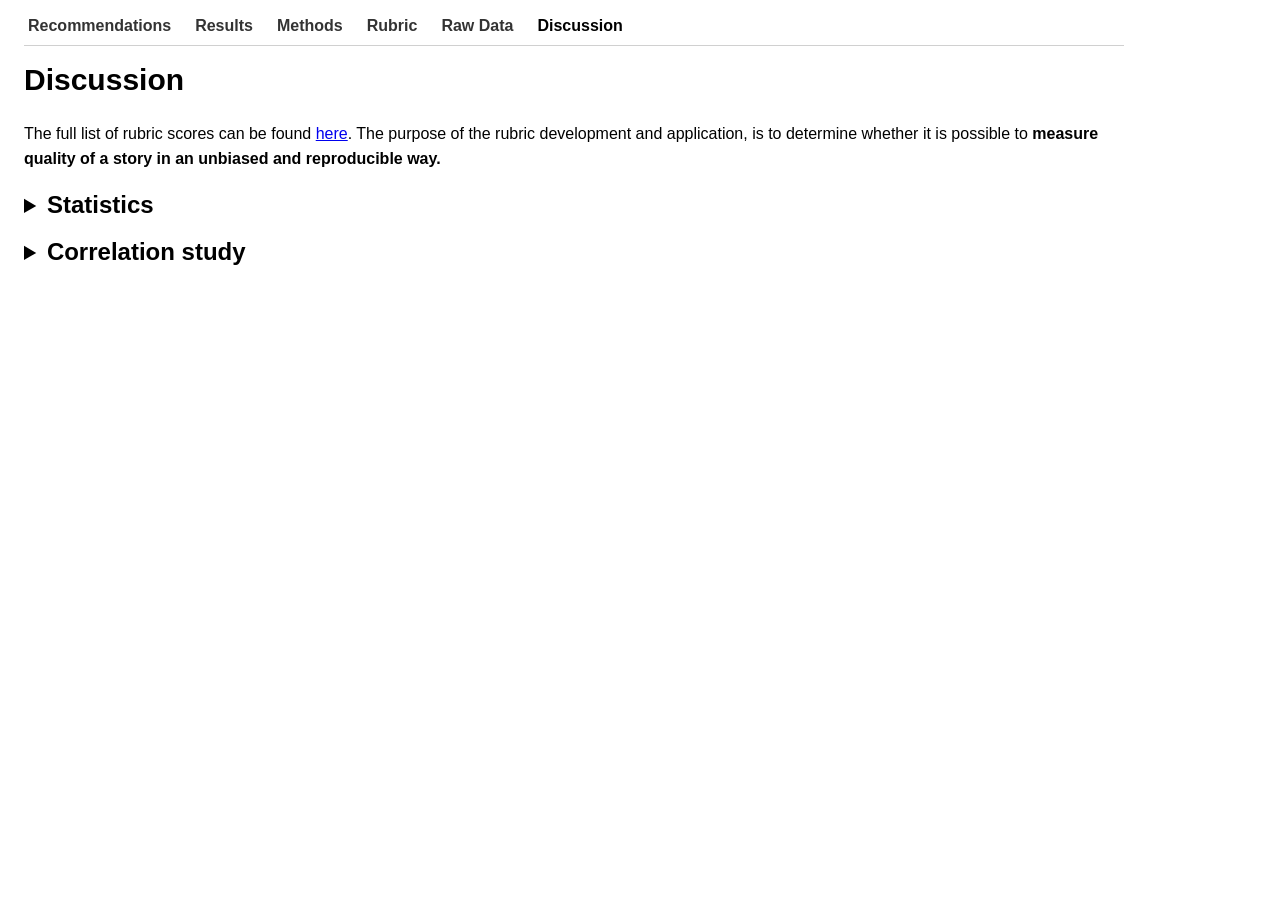
==== Discussion/index.html @ 7ea9ff8e "stats" ====
<!DOCTYPE html>
<html lang="en">
<head>
  <meta charset="utf-8">
  <meta name="viewport" content="width=device-width, initial-scale=1">
  <title>Discussion</title>

  <style>
    body {
      font-family: "Segoe UI", Arial, sans-serif;
      margin: 1.5rem;
      color: #000;
      line-height: 1.55;
      max-width: 1100px;
    }

    h1, h2, h3, h4 {
      line-height: 1.2;
    }

    h1 {
      margin-top: 0;
      margin-bottom: 1rem;
      font-size: 20px;
      font-weight: 700;
    }

    h2 {
      margin-top: 2rem;
      border-bottom: 1px solid #e5e5e5;
      padding-bottom: 0.25rem;
      font-size: 16px;
      font-weight: 700;
    }

    h1:first-of-type {
      font-size: 30px;
      font-weight: 700;
      margin-bottom: 1.5rem;
    }

    p, ul, ol {
      font-size: 16px;
    }

    code {
      font-family: Consolas, "Courier New", monospace;
      background: #f5f5f5;
      padding: 0.1rem 0.3rem;
      border-radius: 4px;
    }

    pre {
      background: #f5f5f5;
      padding: 1rem;
      overflow-x: auto;
      border-radius: 6px;
    }

    pre code {
      background: none;
      padding: 0;
    }

    table {
      border-collapse: collapse;
      width: 100%;
      margin: 1rem 0;
    }

    th, td {
      border: 1px solid #ddd;
      padding: 0.5rem;
      vertical-align: top;
      text-align: left;
    }

    th {
      background: #f7f7f7;
    }

    blockquote {
      margin-left: 0;
      padding-left: 1rem;
      border-left: 4px solid #ddd;
      color: #444;
    }

    details {
      margin-bottom: 0.75rem;
    }

    summary {
      cursor: pointer;
      font-weight: 600;
      padding: 0.2rem 0;
    }

    summary:hover {
      text-decoration: underline;
    }

    summary::marker {
      font-size: 0.9em;
    }

    details details {
      margin-left: 1rem;
    }

    details summary {
      cursor: pointer;
      padding: 0.2rem 0;
    }

    details summary:hover {
      text-decoration: underline;
    }

    /* klikbare # headings */
    #page-content > details > summary {
      font-size: 24px;
      font-weight: 700;
      line-height: 1.2;
    }

    /* klikbare ## headings */
    #page-content > details > div > details > summary,
    #page-content details details > summary {
      font-size: 20px;
      font-weight: 700;
      line-height: 1.2;
    }

    .top-nav {
      display: flex;
      gap: 1rem;
      align-items: center;
      padding: 0.2rem 0;
      margin-bottom: 1rem;
      margin-top: -0.95rem;
      border-bottom: 1px solid #d0d0d0;
      font-family: "Segoe UI", Arial, sans-serif;
      font-size: 16px;
      font-weight: 900;
    }

    .top-nav a {
      color: #333;
      text-decoration: none;
      padding: 0.15rem 0.25rem;
    }

    .top-nav a:hover {
      text-decoration: underline;
    }

    .top-nav a.active {
      color: #000;
      font-weight: 700;
    }
  </style>
</head>
<body>
  <nav class="top-nav"><a href="https://metabee12345.github.io/Vikmiones/">Recommendations</a><a href="https://metabee12345.github.io/Vikmiones/Results/">Results</a><a href="https://metabee12345.github.io/Vikmiones/Methods/">Methods</a><a href="https://metabee12345.github.io/Vikmiones/Rubric/">Rubric</a><a href="https://metabee12345.github.io/Vikmiones/RawData/">Raw Data</a><a href="https://metabee12345.github.io/Vikmiones/Discussion/" class="active">Discussion</a></nav>
  <div id="page-content">
    <h1 id="discussion">Discussion</h1>
<p>The full list of rubric scores can be found <a href="https://metabee12345.github.io/Vikmiones/Results/">here</a>. The purpose of the rubric development and application, is to determine whether it is possible to <strong>measure quality of a story in an unbiased and reproducible way.</strong></p>
<h1 id="statistics">Statistics</h1>
<p>Here, we discuss the outcomes and meaning of different statistical tools. The calculation procedure is explained <a href="https://metabee12345.github.io/Vikmiones/Methods/">here</a>.</p>
<h2 id="cronbachs-alpha">Cronbach's alpha</h2>
<p>As such, <a href="https://en.wikipedia.org/wiki/Cronbach%27s_alpha">Cronbach's alpha</a> was calculated for the rubric results, yielding α = 0.78±0.01</p>
<p>Now, α=0 means the different tests (rubric axes) are completely unrelated, while α=1 means that the different tests (rubric axes) measure the exact same thing.
As such, the interpretation of α = 0.78±0.01 requires some nuance. As this value is fairly high, the different rubric axes are clearly related by some underlying principle. However, as α is also significantly lower then 1, the different rubric axes also clearly measure distinct properties in a story. This result is exactly what we are hoping for. We do not want the different rubric axes to have nothing to do with each other. Why else would we combine them into the same rubric? But we also do not want them to measure the exact same thing. Ehy else would we need different axes? We want the axes to all measure different aspects of the same underlying property. α = 0.78±0.01 clearly demonstrates that this is the case.</p>
<p>However, Cronbach's alpha cannot tell us anything about what this underlying property is. We hope that it is intrinsic story quality. But that cannot be extracted using Cronbach's alpha. Only that the rubric clearly contains some underlying property.</p>
<h2 id="spearman-correlation">Spearman correlation</h2>
<p>The Spearman correlation of the rubric (for all 30 <a href="https://metabee12345.github.io/Vikmiones/Results/">stories</a>) for two different rubric evaluations, was found to be ρ=0.92</p>
<p>This proves that ranking, based on the rubric score is extremely stable. Again, it does not prove that the rubric indeed measures story quality, but we do know for sure that the rurbic measures different aspects of some underlying property of stories (α = 0.78±0.01), and that ranking stories based on this underlying property is extremely stable (ρ=0.92).</p>
<h2 id="mean-relative-deviation-mrd">Mean Relative Deviation (MRD)</h2>
<p>The Mean relative Deviation was calculated to be MRD = 5.7 with rubric scores ranging from 0 till 100. The interpretation of this number requires some context. For the 30 <a href="https://metabee12345.github.io/Vikmiones/Results/">stories</a> investigated, scores range from MIN=34.1 to MAX=87.9 with μ=65.1 and σ=13.3</p>
<p>Note that these properties are reasonably close to a uniform distribution (with these MIN and MAX, these would be μ=61 and σ=15.5). As such, we conclude that the rubric scores do not cluster for different stories, but have a good spread. A spread that is meaningful, as σ is about 2.3x larger then the MRD.</p>
<p>As such, the fluctiuations in rubric score (MRD) are significantly smaller then the spread in rubric scores (σ). Hence, we conclude that the absolute rubric score provides a meaningful distinction for stories.</p>
<h2 id="conclusion">Conclusion</h2>
<p>We conclude that the rubric developed for Vikmione stories measures different aspects of a clear underlying property from those stories (α = 0.78±0.01). The absolute rubric score assigned to the stories is a meaningful number (MRD = 5.7; σ=13.3) to reflect that underlying property, and ranking based on this underlying property is stable (ρ=0.92). But it remains to be seen whether this underlying property is indeed what we call 'intrinsic story quality'.</p>
<h1 id="correlation-study">Correlation study</h1>
<p>We still have to write this.</p>
  </div>

  <script>
  document.addEventListener("DOMContentLoaded", function () {
  const content = document.getElementById("page-content");

  function wrapSections(tagName) {
    const headings = Array.from(content.querySelectorAll(tagName));

    headings.forEach((h, index) => {
      // keep the very first h1 non-collapsible
      if (tagName === "h1" && index === 0) return;

      // skip if already inside a summary/details structure
      if (h.closest("summary")) return;

      const details = document.createElement("details");
      details.open = false;

      const summary = document.createElement("summary");
      summary.innerHTML = h.innerHTML;

      details.appendChild(summary);

      let next = h.nextSibling;

      while (next && !(next.tagName && next.tagName.match(/^H[1-6]$/))) {
        const temp = next.nextSibling;
        details.appendChild(next);
        next = temp;
      }

      h.replaceWith(details);
    });
  }

  // wrap h2 first, then h1
  wrapSections("h2");
  wrapSections("h1");
});
</script>
</body>
</html>
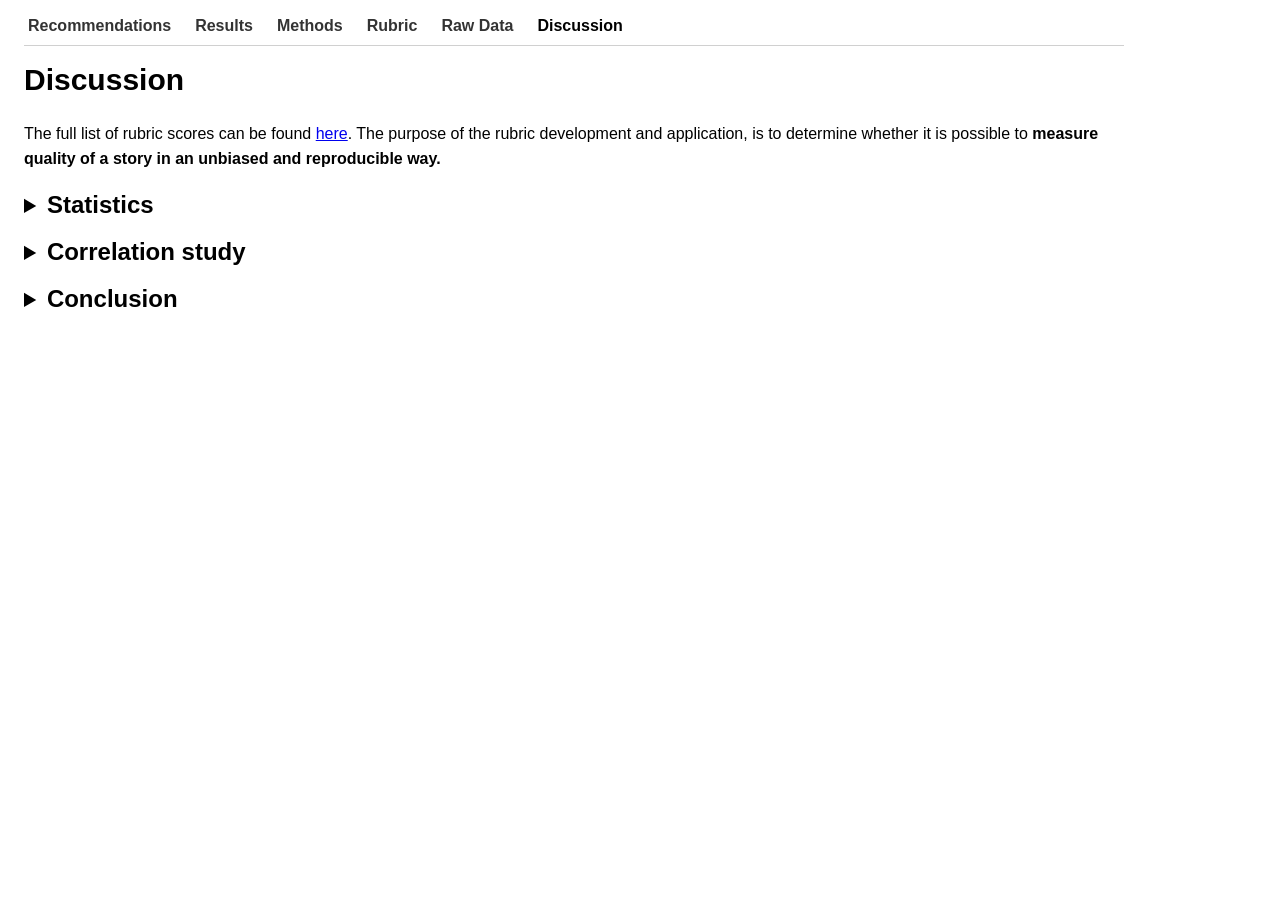
==== commit 6d409aa8: "Disc" ====
--- a/Discussion/index.html
+++ b/Discussion/index.html
@@ -183,7 +183,35 @@
 <h2 id="conclusion">Conclusion</h2>
 <p>We conclude that the rubric developed for Vikmione stories measures different aspects of a clear underlying property from those stories (α = 0.78±0.01). The absolute rubric score assigned to the stories is a meaningful number (MRD = 5.7; σ=13.3) to reflect that underlying property, and ranking based on this underlying property is stable (ρ=0.92). But it remains to be seen whether this underlying property is indeed what we call 'intrinsic story quality'.</p>
 <h1 id="correlation-study">Correlation study</h1>
-<p>We still have to write this.</p>
+<p>The correlation between Popularity and Total rubric score was investigated, wehere Popularity is defined as Correction*Hits/Time. Correction is a factor between 0 and 1, with only a substantial deviation from 1 in the first several months after publication, to correct for the effects of a launch spike. Further detials are explained in our <a href="https://metabee12345.github.io/Vikmiones/Mwethods/">Methds</a>. See the figure below for the correlation plot.</p>
+<p style="text-align: center;">
+  <img
+    src="https://raw.githubusercontent.com/Metabee12345/Vikmiones/main/Script/Correlation.png"
+    alt="Correlation between rubric score and popularity"
+    style="max-width: 100%; height: auto; border: 1px solid #ddd; padding: 4px;"
+  ><br>
+  <em>
+    Figure: Correlation between rubric score and popularity (lifecycle*hits/time).
+  </em>
+</p>
+
+<p>The figure shows each story in our <a href="https://metabee12345.github.io/Vikmiones/Results/">dataset</a>, labeled by its title. The following 2 stories were eliminated from the correlation study (making the total number of stories in the figure 28 instead of 30):</p>
+<ul>
+<li>
+<p><a href="http://archiveofourown.org/works/41745237">Flower of the North</a>. This story has a way higher Popularity then it's Rubric score would suggest. However, the author explicitly writes in the comments of the story, that the story was used to test idea's that would be used in another novel; a novel that has nothing to do with harry Potter. As such, it is reasonable to assume that the world and characters match that goal instead of an accurate Harry Potter Imitation. The <a href="https://metabee12345.github.io/Vikmiones/RawData/">Raw Data</a> supports this hypothesis. The Canon Consistency rubric axis (score 1/10) and Worldbuilding rubric axis (score 3/10) are significantly lower then the other axis (mostly around 7/10). This makes sense, as both of these axes deal heavy penalties for canon constradictions, and they make up about 1/3 of the total rubric scores. The rubric was designed like this on purpose, as the scope of our analysis is canon-consistent serious vikmiones. However, that means that Flower of the North is probably misaligned to some extend with the scope of our analysis, causing the rubric score to turn out too low. Hence, the story does not have a bad quality, it is misaligned with our scope. As such, removal from the correlation study is justified.</p>
+</li>
+<li>
+<p><a href="https://archiveofourown.org/works/70894036">All the Names of Waiting</a>. This story states explicitly in its summary that Hermione and Viktor are first torn apart by the war, and only find each other back after 12 years. The author of this story explicitly stated that many people hate this choice in the plot. Obviously, such a choice has nothing to do with the quality of a story; what matters is whether it is done right (the rubric is designed around this principle). But people's choices to read a story do depend heavily on such choices. As uch, it is reasonable to assume that the Hits and Popularity of this story do not do it justice (that is why it is recommended as a hidden gem). Hence, also here, the normal relation between Popularity and Rubric score is clearly distorted, so we eliminate it from the correlation study.</p>
+</li>
+</ul>
+<p>Choice to eliminate a story from the correlation study are solely based on whether an explicite statement of the author was available as evidence/indication that the relationship between Popularity and Rubric score could be distorted. Alls stories where such statements were unavailable have just been taken along in the study. The resulting figure (for the remaining 28 stories) is shown above.</p>
+<p>The Pearson correlation between Popularity (lifecycle*Hits/Time) and Total rubric score was found to be ρ=0.44</p>
+<p>This is a good confirmation of our hypothesis. We already know that the rubric measures different aspects of the same underlying principle (α = 0.78±0.01), which we hope to be intrinsic story quality. It stands to reason to assume that readers can recognise (to some degree) the intrinsic quality of a story, meaning that Popularity and Rubric score are expected to be positively correlated. However, Popularity is also expected to heavily depend on other aspects, such as peoples preference for certain plot choices and characterizations, and marketing/advertisement on social media. As such, a correlation that is significantly higher then zero, but far from close to one, is exactly what one would expect. And what was found with ρ=0.44</p>
+<p>Furthermore, the figure also clearly shows a significant slope in the trentline (calculated with least squares method). The actual value has little meaning, as Popularity and Rubric score have different units. But depending on a good or bad rubric score, the trendline shows that popularity almost quadruples. This, together with ρ=0.44, forms a clear indication that the Rubric score indeed measures intrinsic quality.</p>
+<p>Also note that the Rubric was designed to do this. All formulations of the rubric axes were designed in such a way to be as insensitive as possible to creative choices such as specific plots and characterizations, and as sensitive as possible to how well the concept was executed. As such, the rubric was aimed to measure execution or intrinisc story quality.</p>
+<p>Obviously, the fact that the rubric was aimed to measure intrinisc story quality, and that the scores are correlated to Popularity with ρ=0.44 and a significant slope, is not a full proof that the rubric indeed measures intrinisc story quality in an unbiased and reproducible way. But it is a clear indication. Which is the best result one can hope to achieve, as the notion of quality is different for each human being and, therefore, hardly objecvtive.</p>
+<h1 id="conclusion_1">Conclusion</h1>
+<p>The rubric clearly measures differnet aspects of the same underlying property (α = 0.78±0.01) in a meaningful (MRD = 5.7, σ=13.3) and reproducible (Spearman ρ=0.92) way. The fact that the total rubric score correlated to a story's popularity with ρ=0.44 and a significant slope, together with how the rubric is designed (non-discriminatively), forms a clear indicatuion that this underlying dminesion is the intrinisc or execution quality of a story. But not a full proof.</p>
   </div>
 
   <script>
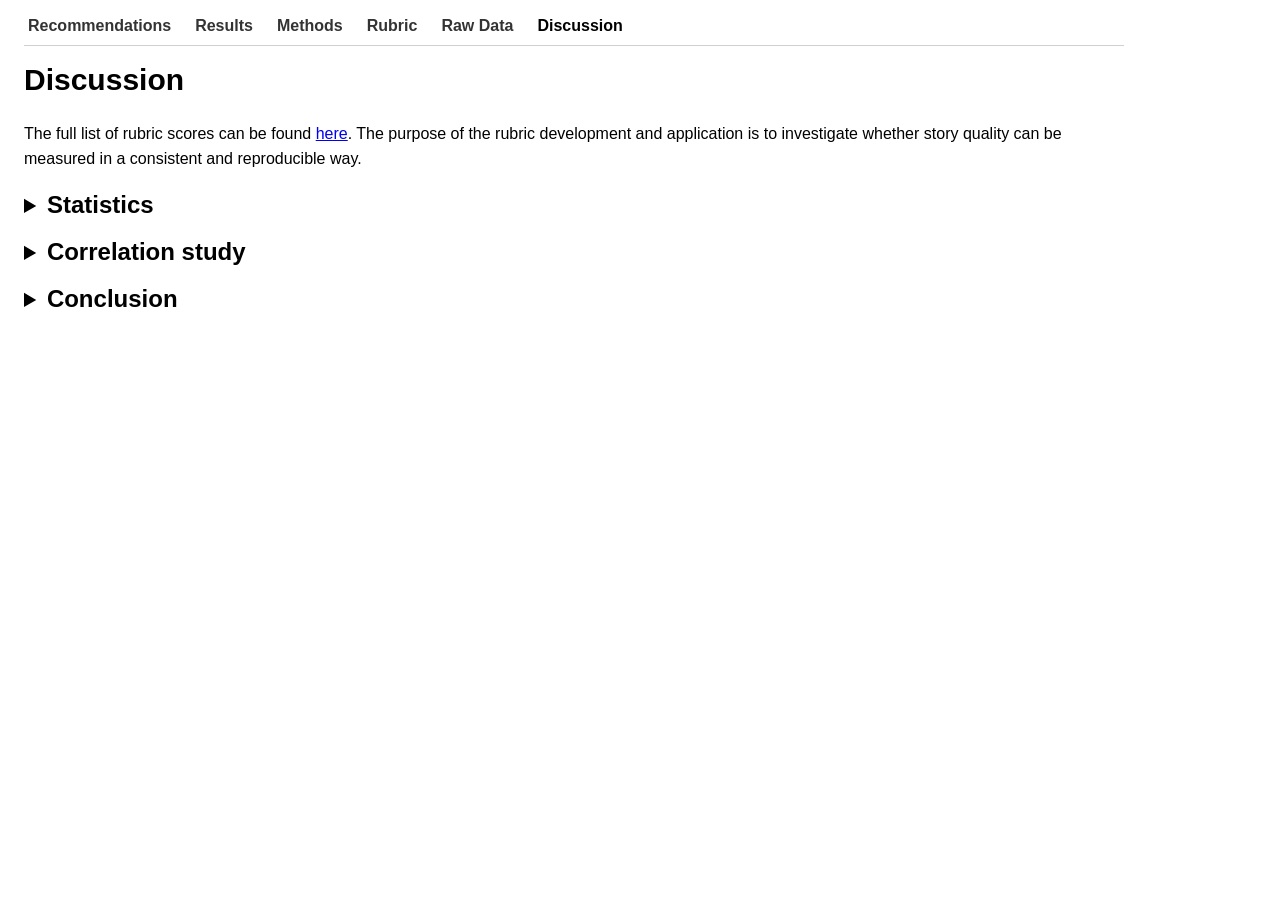
==== commit 67f30fd2: "Discs" ====
--- a/Discussion/index.html
+++ b/Discussion/index.html
@@ -165,25 +165,25 @@
   <nav class="top-nav"><a href="https://metabee12345.github.io/Vikmiones/">Recommendations</a><a href="https://metabee12345.github.io/Vikmiones/Results/">Results</a><a href="https://metabee12345.github.io/Vikmiones/Methods/">Methods</a><a href="https://metabee12345.github.io/Vikmiones/Rubric/">Rubric</a><a href="https://metabee12345.github.io/Vikmiones/RawData/">Raw Data</a><a href="https://metabee12345.github.io/Vikmiones/Discussion/" class="active">Discussion</a></nav>
   <div id="page-content">
     <h1 id="discussion">Discussion</h1>
-<p>The full list of rubric scores can be found <a href="https://metabee12345.github.io/Vikmiones/Results/">here</a>. The purpose of the rubric development and application, is to determine whether it is possible to <strong>measure quality of a story in an unbiased and reproducible way.</strong></p>
+<p>The full list of rubric scores can be found <a href="https://metabee12345.github.io/Vikmiones/Results/">here</a>. The purpose of the rubric development and application is to investigate whether story quality can be measured in a consistent and reproducible way.</p>
 <h1 id="statistics">Statistics</h1>
-<p>Here, we discuss the outcomes and meaning of different statistical tools. The calculation procedure is explained <a href="https://metabee12345.github.io/Vikmiones/Methods/">here</a>.</p>
+<p>Here, we discuss the outcomes and interpretation of the statistical tools used in the analysis. The calculation procedure is explained <a href="https://metabee12345.github.io/Vikmiones/Methods/">here</a>.</p>
 <h2 id="cronbachs-alpha">Cronbach's alpha</h2>
 <p>As such, <a href="https://en.wikipedia.org/wiki/Cronbach%27s_alpha">Cronbach's alpha</a> was calculated for the rubric results, yielding α = 0.78±0.01</p>
 <p>Now, α=0 means the different tests (rubric axes) are completely unrelated, while α=1 means that the different tests (rubric axes) measure the exact same thing.
-As such, the interpretation of α = 0.78±0.01 requires some nuance. As this value is fairly high, the different rubric axes are clearly related by some underlying principle. However, as α is also significantly lower then 1, the different rubric axes also clearly measure distinct properties in a story. This result is exactly what we are hoping for. We do not want the different rubric axes to have nothing to do with each other. Why else would we combine them into the same rubric? But we also do not want them to measure the exact same thing. Ehy else would we need different axes? We want the axes to all measure different aspects of the same underlying property. α = 0.78±0.01 clearly demonstrates that this is the case.</p>
-<p>However, Cronbach's alpha cannot tell us anything about what this underlying property is. We hope that it is intrinsic story quality. But that cannot be extracted using Cronbach's alpha. Only that the rubric clearly contains some underlying property.</p>
+As such, the interpretation of α = 0.78±0.01 requires some nuance. As this value is fairly high, the different rubric axes are clearly related by some underlying principle. However, as α is also significantly lower than 1, the different rubric axes also clearly measure distinct properties in a story. This result is exactly what we are hoping for. We do not want the different rubric axes to have nothing to do with each other. Why else would we combine them into the same rubric? But we also do not want them to measure the exact same thing. Why else would we need different axes? We want the axes to all measure different aspects of the same underlying property. α = 0.78±0.01 strongly suggests that this is the case.</p>
+<p>Cronbach’s alpha does not identify what this latent dimension is. It only indicates that such a shared dimension is present. We hope that it is intrinsic story quality. But that cannot be extracted using Cronbach's alpha. Only that the rubric clearly contains some underlying property.</p>
 <h2 id="spearman-correlation">Spearman correlation</h2>
 <p>The Spearman correlation of the rubric (for all 30 <a href="https://metabee12345.github.io/Vikmiones/Results/">stories</a>) for two different rubric evaluations, was found to be ρ=0.92</p>
-<p>This proves that ranking, based on the rubric score is extremely stable. Again, it does not prove that the rubric indeed measures story quality, but we do know for sure that the rurbic measures different aspects of some underlying property of stories (α = 0.78±0.01), and that ranking stories based on this underlying property is extremely stable (ρ=0.92).</p>
+<p>This proves that ranking, based on the rubric score is highly stable. Again, it does not prove that the rubric indeed measures story quality, but we do know for sure that the rubric measures different aspects of some underlying property of stories (α = 0.78±0.01), and that ranking stories based on this underlying property is extremely stable (ρ=0.92).</p>
 <h2 id="mean-relative-deviation-mrd">Mean Relative Deviation (MRD)</h2>
 <p>The Mean relative Deviation was calculated to be MRD = 5.7 with rubric scores ranging from 0 till 100. The interpretation of this number requires some context. For the 30 <a href="https://metabee12345.github.io/Vikmiones/Results/">stories</a> investigated, scores range from MIN=34.1 to MAX=87.9 with μ=65.1 and σ=13.3</p>
-<p>Note that these properties are reasonably close to a uniform distribution (with these MIN and MAX, these would be μ=61 and σ=15.5). As such, we conclude that the rubric scores do not cluster for different stories, but have a good spread. A spread that is meaningful, as σ is about 2.3x larger then the MRD.</p>
-<p>As such, the fluctiuations in rubric score (MRD) are significantly smaller then the spread in rubric scores (σ). Hence, we conclude that the absolute rubric score provides a meaningful distinction for stories.</p>
+<p>This means that the average fluctuation between repeated evaluations is substantially smaller than the natural spread in scores across stories. In other words, score differences between stories are not dominated by evaluation noise. This supports the interpretation that the absolute rubric score provides a meaningful distinction between stories.</p>
 <h2 id="conclusion">Conclusion</h2>
-<p>We conclude that the rubric developed for Vikmione stories measures different aspects of a clear underlying property from those stories (α = 0.78±0.01). The absolute rubric score assigned to the stories is a meaningful number (MRD = 5.7; σ=13.3) to reflect that underlying property, and ranking based on this underlying property is stable (ρ=0.92). But it remains to be seen whether this underlying property is indeed what we call 'intrinsic story quality'.</p>
+<p>We conclude that the rubric for Vikmione stories captures distinct aspects of a shared latent property (α = 0.78±0.01).</p>
+<p>The absolute rubric score appears to provide a meaningful measure of that property (MRD = 5.7; σ=13.3), while ranking by rubric score is highly stable across repeated evaluations (Spearman ρ=0.92). But it remains to be seen whether this underlying property is indeed what we call 'intrinsic story quality'.</p>
 <h1 id="correlation-study">Correlation study</h1>
-<p>The correlation between Popularity and Total rubric score was investigated, wehere Popularity is defined as Correction*Hits/Time. Correction is a factor between 0 and 1, with only a substantial deviation from 1 in the first several months after publication, to correct for the effects of a launch spike. Further detials are explained in our <a href="https://metabee12345.github.io/Vikmiones/Mwethods/">Methds</a>. See the figure below for the correlation plot.</p>
+<p>The correlation between Popularity and total rubric score was also investigated. Here, Popularity is defined as Correction × Hits / Time, where Correction is a factor between 0 and 1 that adjusts for the launch spike in the first months after publication. Further details are explained in our <a href="https://metabee12345.github.io/Vikmiones/Methods/">Methods</a>. See the figure below for the correlation plot.</p>
 <p style="text-align: center;">
   <img
     src="https://raw.githubusercontent.com/Metabee12345/Vikmiones/main/Script/Correlation.png"
@@ -198,20 +198,20 @@
 <p>The figure shows each story in our <a href="https://metabee12345.github.io/Vikmiones/Results/">dataset</a>, labeled by its title. The following 2 stories were eliminated from the correlation study (making the total number of stories in the figure 28 instead of 30):</p>
 <ul>
 <li>
-<p><a href="http://archiveofourown.org/works/41745237">Flower of the North</a>. This story has a way higher Popularity then it's Rubric score would suggest. However, the author explicitly writes in the comments of the story, that the story was used to test idea's that would be used in another novel; a novel that has nothing to do with harry Potter. As such, it is reasonable to assume that the world and characters match that goal instead of an accurate Harry Potter Imitation. The <a href="https://metabee12345.github.io/Vikmiones/RawData/">Raw Data</a> supports this hypothesis. The Canon Consistency rubric axis (score 1/10) and Worldbuilding rubric axis (score 3/10) are significantly lower then the other axis (mostly around 7/10). This makes sense, as both of these axes deal heavy penalties for canon constradictions, and they make up about 1/3 of the total rubric scores. The rubric was designed like this on purpose, as the scope of our analysis is canon-consistent serious vikmiones. However, that means that Flower of the North is probably misaligned to some extend with the scope of our analysis, causing the rubric score to turn out too low. Hence, the story does not have a bad quality, it is misaligned with our scope. As such, removal from the correlation study is justified.</p>
+<p><a href="http://archiveofourown.org/works/41745237">Flower of the North</a>. This story has a way higher Popularity than it's Rubric score would suggest. However, the author explicitly writes in the comments of the story, that the story was used to test ideas that would be used in another novel; a novel that has nothing to do with Harry Potter. As such, it is reasonable to assume that the world and characters match that goal instead of an accurate Harry Potter Imitation. The <a href="https://metabee12345.github.io/Vikmiones/RawData/">Raw Data</a> supports this hypothesis. The Canon Consistency rubric axis (score 1/10) and Worldbuilding rubric axis (score 3/10) are significantly lower than the other axis (mostly around 7/10). This makes sense, as both of these axes deal heavy penalties for canon contradictions, and they make up about 1/3 of the total rubric scores. The rubric was designed like this on purpose, as the scope of our analysis is canon-consistent serious vikmiones. However, that means that Flower of the North is probably misaligned to some extend with the scope of our analysis, causing the rubric score to turn out too low. Hence, the story does not have a bad quality, it is misaligned with our scope. As such, removal from the correlation study is justified.</p>
 </li>
 <li>
-<p><a href="https://archiveofourown.org/works/70894036">All the Names of Waiting</a>. This story states explicitly in its summary that Hermione and Viktor are first torn apart by the war, and only find each other back after 12 years. The author of this story explicitly stated that many people hate this choice in the plot. Obviously, such a choice has nothing to do with the quality of a story; what matters is whether it is done right (the rubric is designed around this principle). But people's choices to read a story do depend heavily on such choices. As uch, it is reasonable to assume that the Hits and Popularity of this story do not do it justice (that is why it is recommended as a hidden gem). Hence, also here, the normal relation between Popularity and Rubric score is clearly distorted, so we eliminate it from the correlation study.</p>
+<p><a href="https://archiveofourown.org/works/70894036">All the Names of Waiting</a>. This story states explicitly in its summary that Hermione and Viktor are first torn apart by the war, and only find each other back after 12 years. The author of this story explicitly stated that many people strongly dislike this choice in the plot. Obviously, such a choice has nothing to do with the quality of a story; what matters is whether it is done right (the rubric is designed around this principle). But people's choices to read a story do depend heavily on such choices. As such, it is reasonable to assume that the Hits and Popularity of this story do not do it justice (that is why it is recommended as a hidden gem). Hence, also here, the normal relation between Popularity and Rubric score is clearly distorted, so we eliminate it from the correlation study.</p>
 </li>
 </ul>
-<p>Choice to eliminate a story from the correlation study are solely based on whether an explicite statement of the author was available as evidence/indication that the relationship between Popularity and Rubric score could be distorted. Alls stories where such statements were unavailable have just been taken along in the study. The resulting figure (for the remaining 28 stories) is shown above.</p>
-<p>The Pearson correlation between Popularity (lifecycle*Hits/Time) and Total rubric score was found to be ρ=0.44</p>
-<p>This is a good confirmation of our hypothesis. We already know that the rubric measures different aspects of the same underlying principle (α = 0.78±0.01), which we hope to be intrinsic story quality. It stands to reason to assume that readers can recognise (to some degree) the intrinsic quality of a story, meaning that Popularity and Rubric score are expected to be positively correlated. However, Popularity is also expected to heavily depend on other aspects, such as peoples preference for certain plot choices and characterizations, and marketing/advertisement on social media. As such, a correlation that is significantly higher then zero, but far from close to one, is exactly what one would expect. And what was found with ρ=0.44</p>
-<p>Furthermore, the figure also clearly shows a significant slope in the trentline (calculated with least squares method). The actual value has little meaning, as Popularity and Rubric score have different units. But depending on a good or bad rubric score, the trendline shows that popularity almost quadruples. This, together with ρ=0.44, forms a clear indication that the Rubric score indeed measures intrinsic quality.</p>
+<p>Choice to eliminate a story from the correlation study are solely based on whether an explicite statement of the author was available as evidence/indication that the relationship between Popularity and Rubric score could be distorted. All stories where such statements were unavailable have just been taken along in the study. The resulting figure (for the remaining 28 stories) is shown above.</p>
+<p>The Pearson correlation between Popularity (lifecycle*Hits/Time) and Total rubric score was found to be r=0.44</p>
+<p>This is consistent with our hypothesis. We already know that the rubric measures different aspects of the same underlying principle (α = 0.78±0.01), which we hope to be intrinsic story quality. It stands to reason to assume that readers can recognise (to some degree) the intrinsic quality of a story, meaning that Popularity and Rubric score are expected to be positively correlated. However, Popularity is also expected to heavily depend on other aspects, such as peoples preference for certain plot choices and characterizations, and marketing/advertisement on social media. As such, a correlation that is significantly higher then zero, but far from close to one, is exactly what one would expect. And what was found with r=0.44</p>
+<p>Furthermore, the fitted trendline also shows a clear positive slope (calculated with least squares method). The actual value has little meaning, as Popularity and Rubric score have different units. But depending on a good or bad rubric score, the trendline shows that popularity almost quadruples. This, together with r=0.44, forms a clear indication that the Rubric score indeed measures intrinsic quality.</p>
 <p>Also note that the Rubric was designed to do this. All formulations of the rubric axes were designed in such a way to be as insensitive as possible to creative choices such as specific plots and characterizations, and as sensitive as possible to how well the concept was executed. As such, the rubric was aimed to measure execution or intrinisc story quality.</p>
-<p>Obviously, the fact that the rubric was aimed to measure intrinisc story quality, and that the scores are correlated to Popularity with ρ=0.44 and a significant slope, is not a full proof that the rubric indeed measures intrinisc story quality in an unbiased and reproducible way. But it is a clear indication. Which is the best result one can hope to achieve, as the notion of quality is different for each human being and, therefore, hardly objecvtive.</p>
+<p>Obviously, the fact that the rubric was aimed to measure intrinisc story quality, and that the scores are correlated to Popularity with r=0.44 and a significant slope, is not a conclusive proof that the rubric indeed measures intrinisc story quality in an unbiased and reproducible way. But it is a clear indication. Which is the best result one can hope to achieve, as the notion of quality is different for each human being and, therefore, hardly objective.</p>
 <h1 id="conclusion_1">Conclusion</h1>
-<p>The rubric clearly measures differnet aspects of the same underlying property (α = 0.78±0.01) in a meaningful (MRD = 5.7, σ=13.3) and reproducible (Spearman ρ=0.92) way. The fact that the total rubric score correlated to a story's popularity with ρ=0.44 and a significant slope, together with how the rubric is designed (non-discriminatively), forms a clear indicatuion that this underlying dminesion is the intrinisc or execution quality of a story. But not a full proof.</p>
+<p>The rubric appears to capture distinct aspects of a shared latent property in a meaningful and reproducible way. Cronbach’s alpha (α = 0.78±0.01) indicates internal structure, Spearman correlation (ρ=0.92) indicates ranking stability, and the low MRD relative to the score spread MRD = 5.7, σ=13.3) indicates that absolute score differences are meaningful rather than noise. The significantly positive correlation (r=0.44) with popularity, together with the rubric’s execution-focused design, makes it plausible that this latent dimension approximates intrinsic or execution quality. This remains an interpretation rather than a conclusive proof, as story quality is inherently subjective.</p>
   </div>
 
   <script>
